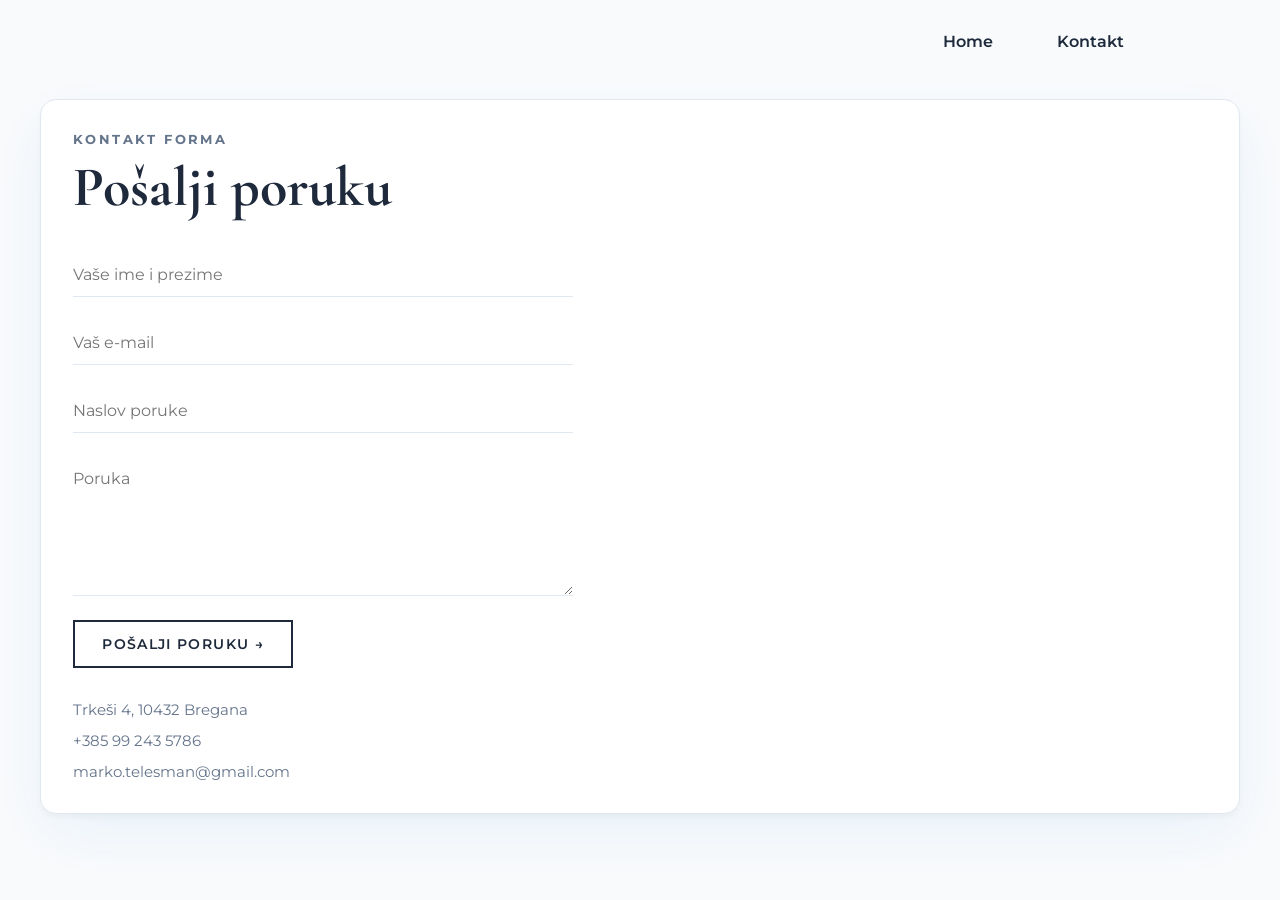
==== kontakt.html @ c69316cc "prva verzija stranice" ====
<!DOCTYPE html>
<html lang="en">
<head>
    <title>Marko Telesman</title>
    <meta charset="UTF-8">
    <meta name="viewport" content="width=device-width, initial-scale=1">
    <link rel="stylesheet" href="style.css">
</head>
<body>
    
        <nav>
            <ul>
                <li><a href="index.html">Home</a></li>
                <li><a href="kontakt.html">Kontakt</a></li>
            </ul>
        </nav>
   
    <main>
        <section>
            <h3>KONTAKT FORMA</h3>
            <h1>Pošalji poruku</h1>

            <form id="kontakt-forma">
                <input id="ime" type="text" placeholder="Vaše ime i prezime">
                <input id="email" type="email" placeholder="Vaš e-mail">
                <input id="naslov" placeholder="Naslov poruke">
                <textarea id="poruka" placeholder="Poruka" rows="6"></textarea>
                <button type="submit">POŠALJI PORUKU &#8594</button>
            </form>

            <div class="kontakt-info">
                <p>Trkeši 4, 10432 Bregana</p>
                <p>+385 99 243 5786</p>
                <p>marko.telesman@gmail.com</p>
            </div>
        </section>
        <script src="main.js"></script>
</body>
</html>
---- style.css ----
@import url('https://fonts.googleapis.com/css2?family=Cormorant+Garamond:ital,wght@0,300..700;1,300..700&family=Montserrat:ital,wght@0,100..900;1,100..900&display=swap');

:root {
  --akcent: #0284C7;
  --pozadina: #F8FAFC;
  --tekst: #1E293B;
  --kontejner: #FFFFFF;
  --tekst2: #64748B;
  --border: #E2E8F0;
  --akcent-light: #E0F2FE;
}

* {
  margin: 0;
  padding: 0;
  box-sizing: border-box;
}

html {
  font-family: 'Montserrat', sans-serif;
  color: var(--tekst);
}

body {
  padding: 1em;
  background-color: var(--pozadina);  
}

h1, h2, h3 {
  font-family: Montserrat, Roboto;  
}

nav {
    margin: 1em auto 3em auto;
    width: min(1000px, 100%);
}

nav ul {
  display: flex;
  justify-content: flex-end;
  align-items: center;
  list-style: none;
  gap: 2em;
}

nav a {
  text-decoration: none;
  color: var(--tekst);
  font-weight: 600;
  padding: 0.5em 1em;
  border-radius: 2em;
  transition: all 0.2 ease;
}

nav a:hover {
  text-decoration: none;
  color: var(--akcent);
  background: var(--akcent-light);
}

header, section {
  margin: 2em auto;
  width: min(75em, 100%);
  background-color: var(--kontejner);
  padding: min(2em, 15%);
  border-radius: 1em;
  border: 1px solid var(--border);
  box-shadow: 0 4px 6px -1px rgba(0, 0, 0, 0.04),
              0 20px 60px -10px rgba(2, 132, 199, 0.08);
}

.flex-container {
  display: flex;
  justify-content: center;
  align-items: center;
  flex-wrap: wrap;
  gap: 3em;
}

header img {
  max-width: 100%;
  border-radius: 1em;
  object-fit: cover;
  object-position: center top;
  border-radius: 1em;
  box-shadow: 0 8px 30px rgba(2, 132, 199, 0.15);
}

.text-container {
  flex: 0 1 34em;
}

h1 {
  font-family: 'Cormorant Garamond', serif;
  font-size: 3.5rem;
}

h3 {
  font-size: 0.8rem;
  letter-spacing: 0.15rem;
  color: var(--tekst2);
  margin-bottom: 0.5em;
}

.text-container p {
  margin: 1.25em 0 1.5em 0;
  font-size: 1.25rem;
}

.cta-button {
  display: inline-block;
  text-decoration: none;
  color: white;
  background-color: var(--akcent);
  padding: 0.75em 1.25em;
  border-radius: 0.5em;
  font-weight: 600;
  transition: all 0.2s ease;
  box-shadow: 0 4px 14px rgba(2, 132, 199, 0.3);
}

.cta-button:hover {
  transform: translateY(-2px);
  box-shadow: 0 8px 20px rgba(2, 132, 199, 0.4);
}

hr {
  border: none;
  border-top: 1px solid var(--border);
  margin: 2em 0;
}

.stats {
  display: flex;
  gap: 2em;
}

.stat {
  display: flex;
  flex-direction: column;
  gap: 0.2em;
}

.stat-value {
  font-family: 'Cormorant Garmond', serif;
  font-size: 1.8rem;
  font-weight: 700;
  line-height: 1;
}

.stat-label {
  font-size: 0.72rem;
  letter-spacing: 0.08em;
  text-transform: uppercase;
  color: var(--tekst2);
}

form {
  display: flex;
  flex-direction: column;
  gap: 1.5em;
  margin-top: 2em;
  max-width: 500px;
}

input, textarea {
  width: 100%;
  border: none;
  border-bottom: 1px solid var(--border);
  padding: 0.75em 0;
  font-family: 'Montserrat', sans-serif;
  font-size: 1rem;
  color: var(--tekst);
  background: transparent;
  outline: none;
  transition: border-color 0.2s ease;
}

input:focus, textarea:focus {
  border-bottom-color: var(--akcent);
}

button[type="submit"] {
  align-self: flex-start;
  padding: 1em 2em;
  border: 2px solid var(--tekst);
  background: transparent;
  color: var(--tekst);
  font-family: 'Montserrat', sans-serif;
  font-size: 0.85rem;
  font-weight: 600;
  letter-spacing: 0.1em;
  text-transform: uppercase;
  cursor: pointer;
  transition: all 0.2s ease;
}

button[type="submit"]:hover {
  background: var(--tekst);
  color: white;
}

.kontakt-info {
  display: flex;
  flex-direction: column;
  gap: 0.75em;
  margin-top: 2em;
  max-width: 500px;
}

.kontakt-info p {
  color: var(--tekst2);
  font-size: 0.95rem;
}
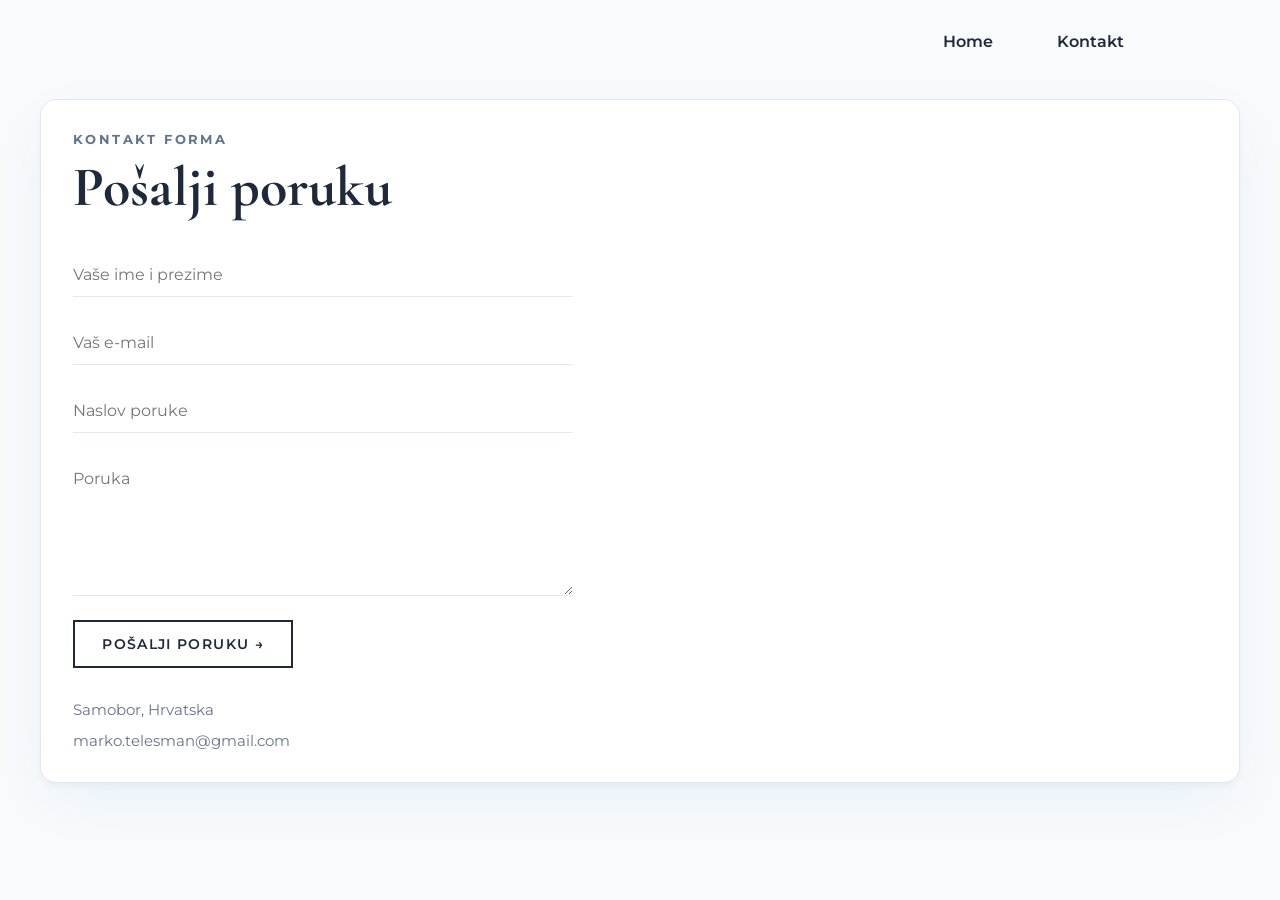
==== commit fe5255e7: "ispravak na kontakt.html" ====
--- a/kontakt.html
+++ b/kontakt.html
@@ -29,8 +29,7 @@
             </form>
 
             <div class="kontakt-info">
-                <p>Trkeši 4, 10432 Bregana</p>
-                <p>+385 99 243 5786</p>
+                <p>Samobor, Hrvatska</p>
                 <p>marko.telesman@gmail.com</p>
             </div>
         </section>
